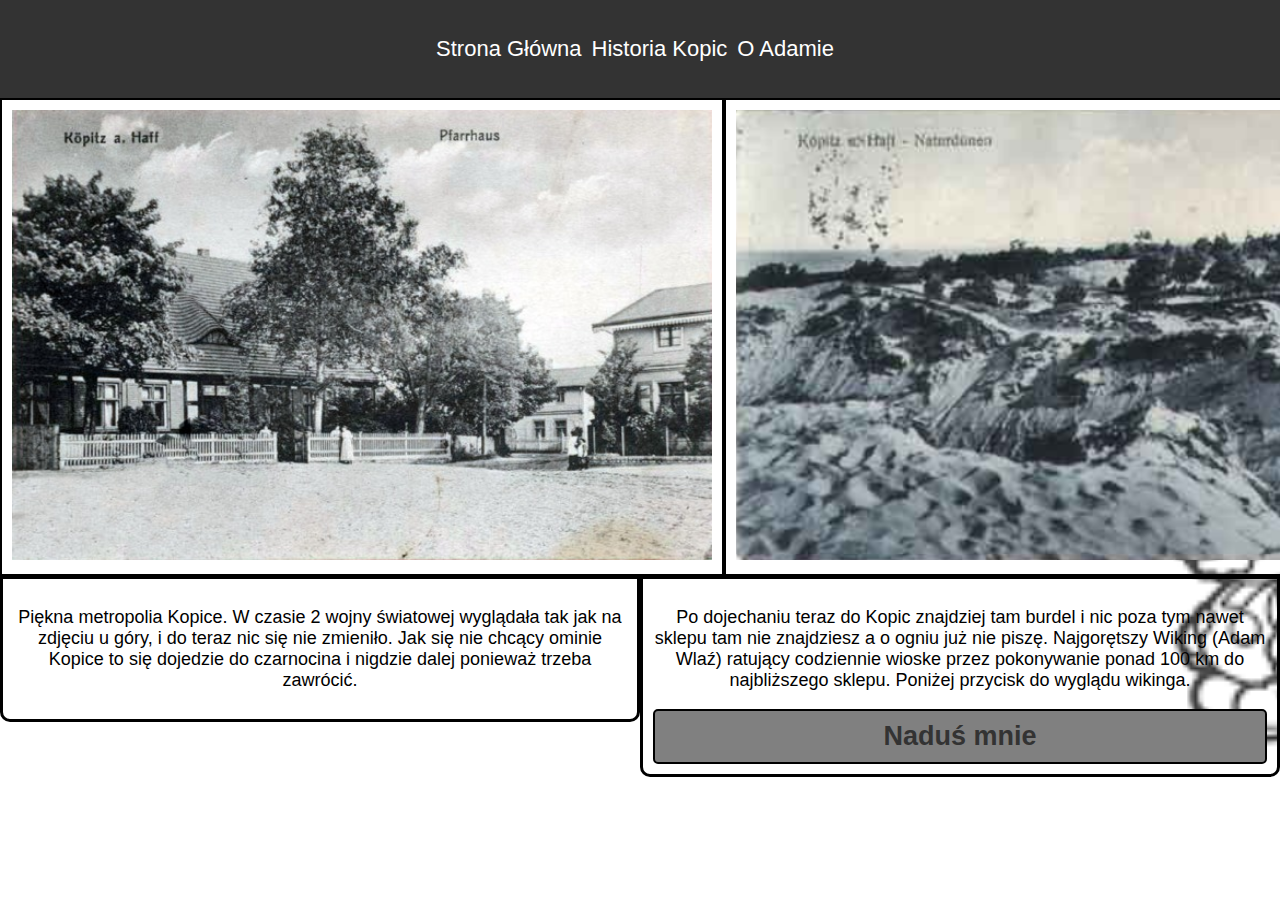
==== index.html @ 557777d1 "Update index.html" ====
<!DOCTYPE html>
<html lang="pl">
<head>
    <meta charset="UTF-8">
    <meta name="viewport" content="width=device-width, initial-scale=1.0">
    <title>Na Wojciechowskiego</title>
</head>

<link rel = "stylesheet" href = "/STRONA/ccsindex.css">

<body>
      <div class="container">
        <div class="sidebar">
          <div class="logo">
          </div>
          <ul>
            <li><a href="#">Strona Główna</a></li>
            <li><a href="/STRONA/Historia Kopic.html">Historia Kopic</a></li>
            <li><a href="STRONA/O adamie.html">O Adamie</a></li>
          </ul>
        </div>

</body>
<div class="cos1">
    <div class="obrazek1">
        <img src="/STRONA/kopitz.jpg" title="Kopitz" width="700" height="450">
</div>

  <div class="obrazek2">
          <img src="/STRONA/Kopice.jpg" title="Kopitz" width="700" height="450">
    </div>

  
</div> 


<div class="cos2">
    <div class="tekst1">
        <p>Piękna metropolia Kopice. W czasie 2 wojny światowej wyglądała tak jak na zdjęciu u góry, i do teraz nic się nie zmieniło. Jak się nie chcący ominie Kopice to się dojedzie do czarnocina i nigdzie dalej ponieważ trzeba zawrócić.</p>
    </div>

    <div class="tekst2">
        <p>Po dojechaniu teraz do Kopic znajdziej tam burdel i nic poza tym nawet sklepu tam nie znajdziesz a o ogniu już nie piszę. Najgorętszy Wiking (Adam Wlaź) ratujący codziennie wioske przez pokonywanie ponad 100 km do najbliższego sklepu. Poniżej przycisk do wyglądu wikinga.</p>
     <a href="/STRONA/rower.html" class="przycisk2">Naduś mnie</a>
    </div>
   

  </div>

</html>
---- STRONA/ccsindex.css ----
/*Do sidebara*/

body {
    margin: 0;
    padding: 0;
    font-family: Arial, sans-serif;
    background-image: url(images.png);
    background-size: cover;
  }
  
.sidebar {
    background-color: #333;
    padding: 20px;
    display: flex;
    justify-content: center;
  }
  
.sidebar ul {
    list-style: none;
    padding: 0;
    display: flex;
  }
  
.sidebar ul li {
    margin-right: 10px;
  }
  
.sidebar ul li a {
    text-decoration: none;
    color: #fff;
    font-size: 22px;
  }
  
.sidebar ul li a:hover {
    color: #ff8c00;
  }

/*Do obrazu */

.cos1 {
  display: flex;
  justify-content: space-around;
}

.obrazek1, .obrazek2 {
  padding: 10px;
  border: 2px solid   black;
}

/*Do przycisku*/

.przycisk2 {
  padding: 10px;
  background-color: grey;
  color: #333;
  border: 2px solid black;
  border-radius: 5px;
  cursor: pointer;
  text-align: center;
  text-decoration: none;
  font-size: 27px;
  font-weight: bold;
  display: flex;
  justify-content: center;
  align-items: center;
  
  }
  
  .przycisk2:hover {
  background-color: rgb(153, 153, 153);
  }

/*Do tekstu*/

.cos2 {
  display: flex;
  align-items: flex-start;
  justify-content: space-around;
}

.tekst1 {
  padding: 10px;
  border: 3px solid black;  
  width: 698px;
  border-radius: 0 0 10px 10px;
  font-size: 18px;
  text-align: center;
}

.tekst2 {
  padding: 10px;
  border: 3px solid black;  
  width: 698px;
  border-radius: 0 0 10px 10px;
  font-size: 18px;
  text-align: center;
}
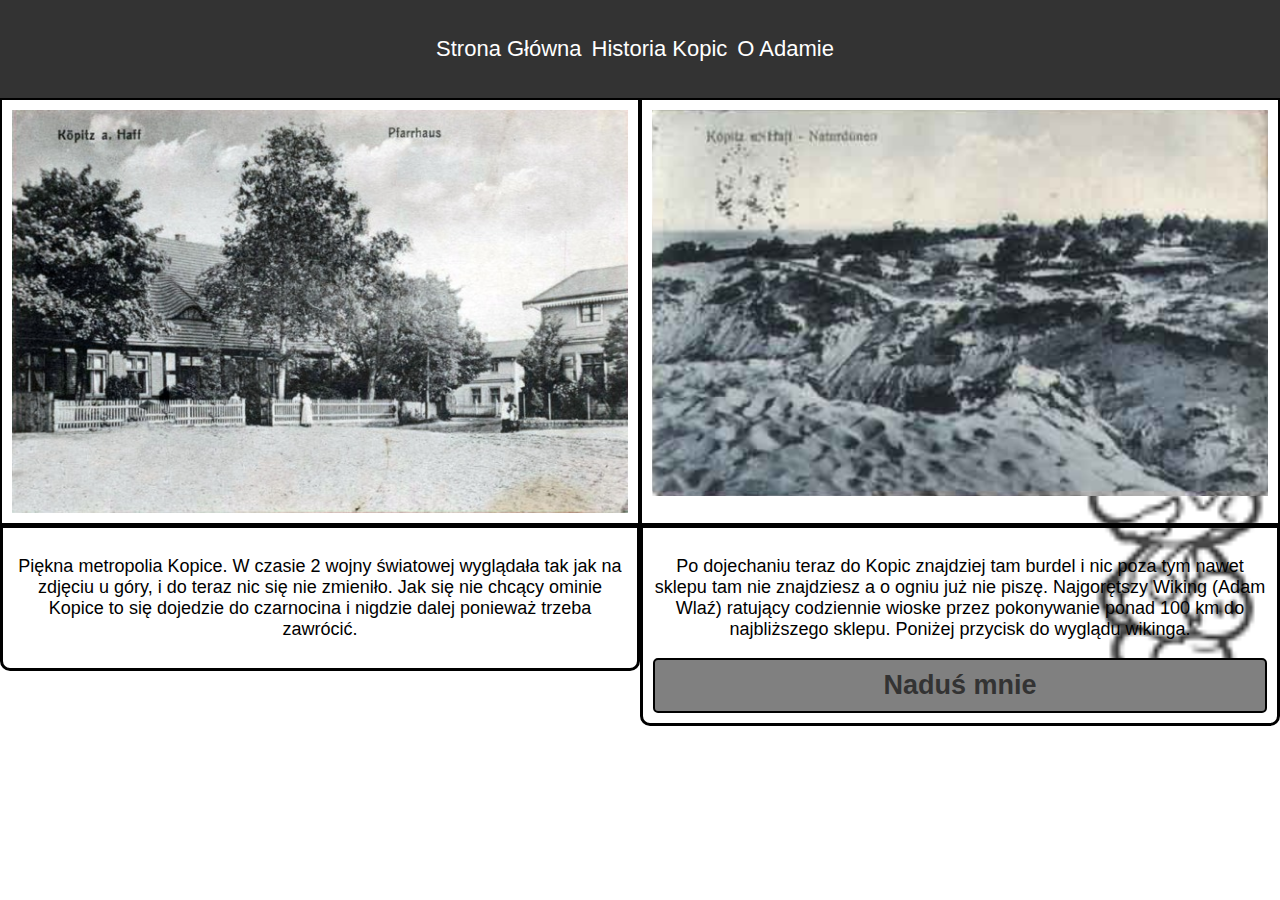
==== commit 0184949b: "UPD" ====
--- a/index.html
+++ b/index.html
@@ -6,7 +6,7 @@
     <title>Na Wojciechowskiego</title>
 </head>
 
-<link rel = "stylesheet" href = "/STRONA/ccsindex.css">
+<link rel = "stylesheet" href = "STRONA/ccsindex.css">
 
 <body>
       <div class="container">
@@ -15,24 +15,21 @@
           </div>
           <ul>
             <li><a href="#">Strona Główna</a></li>
-            <li><a href="/STRONA/Historia Kopic.html">Historia Kopic</a></li>
+            <li><a href="STRONA/Historia Kopic.html">Historia Kopic</a></li>
             <li><a href="STRONA/O adamie.html">O Adamie</a></li>
           </ul>
         </div>
-
 </body>
 <div class="cos1">
     <div class="obrazek1">
-        <img src="/STRONA/kopitz.jpg" title="Kopitz" width="700" height="450">
+        <img src="STRONA/kopitz.jpg" title="Kopitz" width="700" height="450">
 </div>
 
   <div class="obrazek2">
-          <img src="/STRONA/Kopice.jpg" title="Kopitz" width="700" height="450">
+          <img src="STRONA/Kopice.jpg" title="Kopitz" width="700" height="450">
     </div>
 
-  
 </div> 
-
 
 <div class="cos2">
     <div class="tekst1">
@@ -41,10 +38,10 @@
 
     <div class="tekst2">
         <p>Po dojechaniu teraz do Kopic znajdziej tam burdel i nic poza tym nawet sklepu tam nie znajdziesz a o ogniu już nie piszę. Najgorętszy Wiking (Adam Wlaź) ratujący codziennie wioske przez pokonywanie ponad 100 km do najbliższego sklepu. Poniżej przycisk do wyglądu wikinga.</p>
-     <a href="/STRONA/rower.html" class="przycisk2">Naduś mnie</a>
+     <a href="STRONA/rower.html" class="przycisk2">Naduś mnie</a>
     </div>
    
-
   </div>
 
+
 </html>
--- a/STRONA/ccsindex.css
+++ b/STRONA/ccsindex.css
@@ -94,4 +94,11 @@
   border-radius: 0 0 10px 10px;
   font-size: 18px;
   text-align: center;
+}
+
+img {
+  max-width: 100%;
+  height: auto;
+  display: block; /* Usuwa białe przestrzenie pod obrazem */
+  margin: 0 auto; /* Wyśrodkowuje obraz */
 }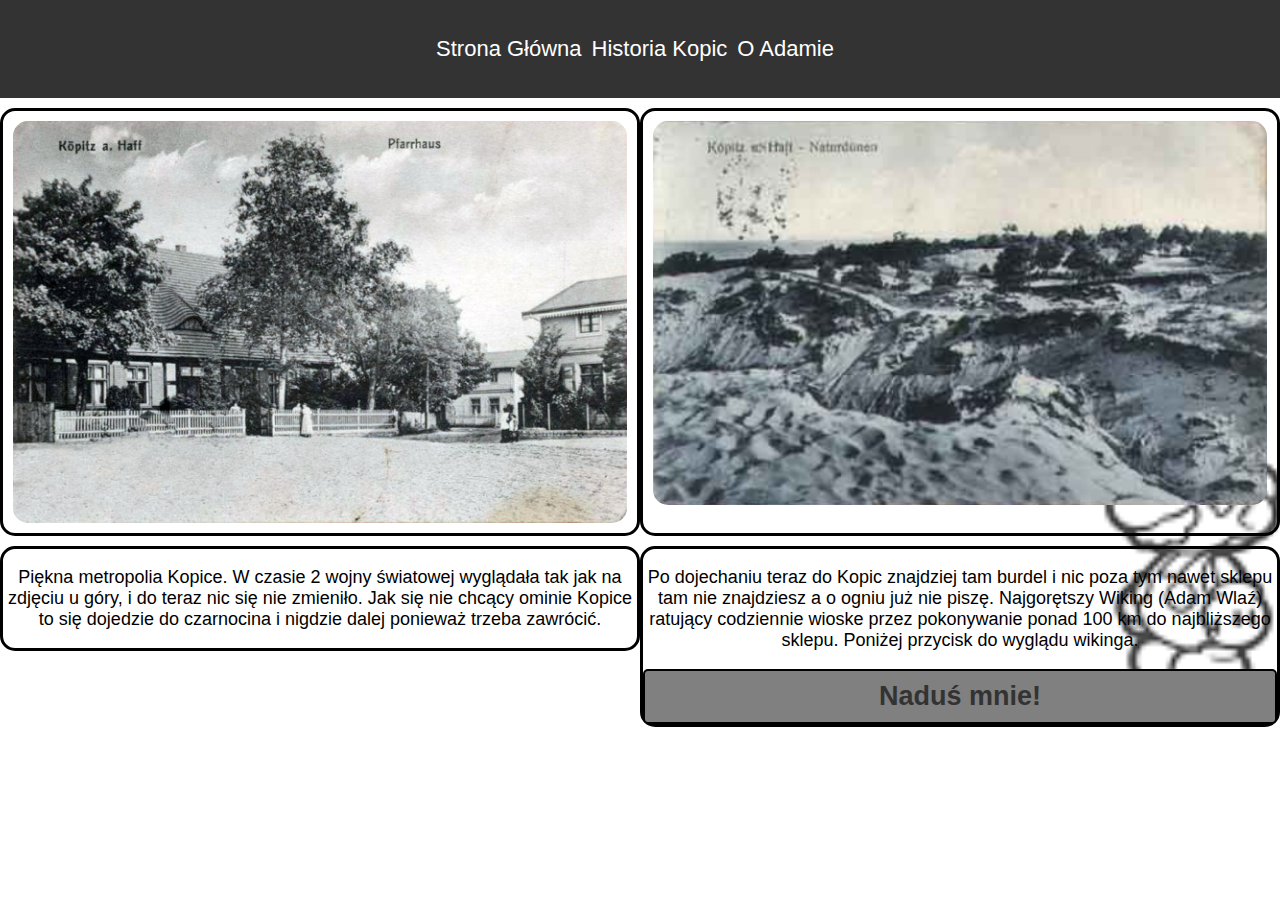
==== commit 6807a4ae: "UPD" ====
--- a/index.html
+++ b/index.html
@@ -20,6 +20,7 @@
           </ul>
         </div>
 </body>
+
 <div class="cos1">
     <div class="obrazek1">
         <img src="STRONA/kopitz.jpg" title="Kopitz" width="700" height="450">
@@ -38,7 +39,7 @@
 
     <div class="tekst2">
         <p>Po dojechaniu teraz do Kopic znajdziej tam burdel i nic poza tym nawet sklepu tam nie znajdziesz a o ogniu już nie piszę. Najgorętszy Wiking (Adam Wlaź) ratujący codziennie wioske przez pokonywanie ponad 100 km do najbliższego sklepu. Poniżej przycisk do wyglądu wikinga.</p>
-     <a href="STRONA/rower.html" class="przycisk2">Naduś mnie</a>
+     <a href="STRONA/rower.html" class="przycisk2">Naduś mnie!</a>
     </div>
    
   </div>
--- a/STRONA/ccsindex.css
+++ b/STRONA/ccsindex.css
@@ -44,7 +44,11 @@
 
 .obrazek1, .obrazek2 {
   padding: 10px;
-  border: 2px solid   black;
+  border: 3px solid black;
+  border-radius: 15px ;
+  margin-top: 10px;
+  width: 700px;
+  text-align: center;
 }
 
 /*Do przycisku*/
@@ -79,26 +83,33 @@
 }
 
 .tekst1 {
-  padding: 10px;
+  padding: 0;
   border: 3px solid black;  
-  width: 698px;
-  border-radius: 0 0 10px 10px;
+  width: 720px;
+  margin-top: 10px;
+  margin-bottom: 10px;
+  border-radius: 15px;
   font-size: 18px;
   text-align: center;
 }
 
 .tekst2 {
-  padding: 10px;
+  padding: 0;
   border: 3px solid black;  
-  width: 698px;
-  border-radius: 0 0 10px 10px;
+  width: 720px;
+  margin-top: 10px;
+  margin-bottom: 10px;
+  border-radius: 15px;
   font-size: 18px;
   text-align: center;
 }
 
+/*Do rensponsywności*/
+
 img {
   max-width: 100%;
   height: auto;
-  display: block; /* Usuwa białe przestrzenie pod obrazem */
-  margin: 0 auto; /* Wyśrodkowuje obraz */
+  display: block;
+  margin: 0 auto; 
+  border-radius: 15px;
 }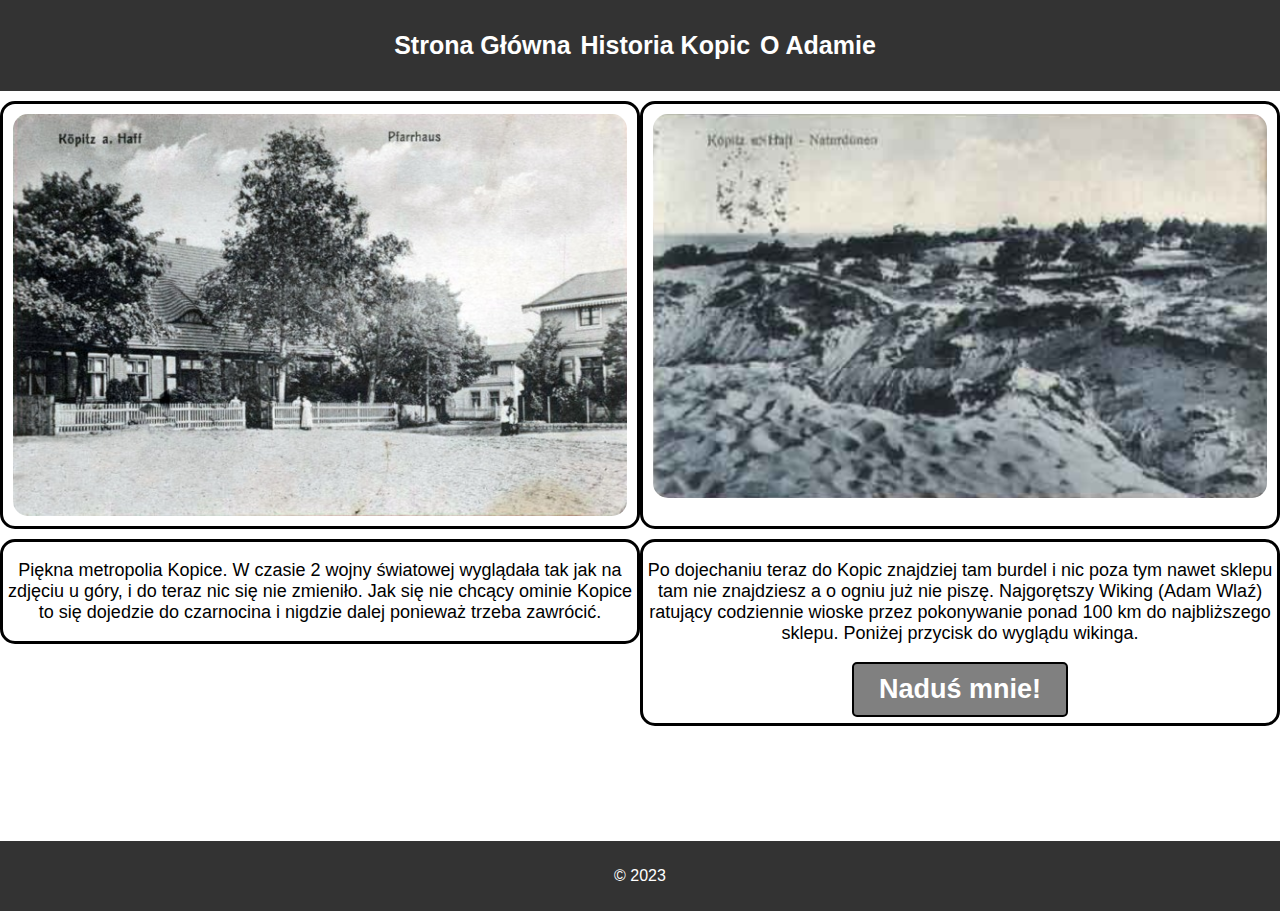
==== commit bc7bf031: "upd" ====
--- a/index.html
+++ b/index.html
@@ -9,6 +9,7 @@
 <link rel = "stylesheet" href = "STRONA/ccsindex.css">
 
 <body>
+
       <div class="container">
         <div class="sidebar">
           <div class="logo">
@@ -19,6 +20,7 @@
             <li><a href="STRONA/O adamie.html">O Adamie</a></li>
           </ul>
         </div>
+
 </body>
 
 <div class="cos1">
@@ -44,5 +46,10 @@
    
   </div>
 
+  <div id="stopka">
+    <footer>
+      <p>© 2023</p>
+    </footer>
+  </div>
 
 </html>
--- a/STRONA/ccsindex.css
+++ b/STRONA/ccsindex.css
@@ -1,38 +1,51 @@
-/*Do sidebara*/
+/*Do sidebara i stopki*/
 
 body {
-    margin: 0;
-    padding: 0;
-    font-family: Arial, sans-serif;
-    background-image: url(images.png);
-    background-size: cover;
-  }
-  
+  margin: 0;
+  padding: 0;
+  font-family: Arial, sans-serif;
+  background-image: url(images.png);
+  background-size: cover;
+}
+
 .sidebar {
-    background-color: #333;
-    padding: 20px;
-    display: flex;
-    justify-content: center;
-  }
-  
+  background-color: #333;
+  padding: 15px;
+  display: flex;
+  justify-content: center;
+}
+
 .sidebar ul {
-    list-style: none;
-    padding: 0;
-    display: flex;
-  }
-  
+  list-style: none;
+  padding: 0;
+  display: flex;
+}
+
 .sidebar ul li {
-    margin-right: 10px;
-  }
-  
+  margin-right: 10px;
+}
+
 .sidebar ul li a {
-    text-decoration: none;
-    color: #fff;
-    font-size: 22px;
-  }
-  
+  text-decoration: none;
+  color: #fff;
+  font-size: 25px;
+  font-weight: bold;
+}
+
 .sidebar ul li a:hover {
-    color: #ff8c00;
+  color: #ff8c00;
+  transition: 0.3s;
+}
+
+#stopka {
+  margin-top: 105px;
+}
+
+footer {
+  background-color: #333;
+  color: #fff;
+  text-align: center;
+  padding: 10px;
   }
 
 /*Do obrazu */
@@ -51,27 +64,34 @@
   text-align: center;
 }
 
+.obrazek1:hover, .obrazek2:hover {
+  background-color: grey;
+  transition: 0.2s;
+}
+
 /*Do przycisku*/
 
 .przycisk2 {
   padding: 10px;
   background-color: grey;
-  color: #333;
+  color: white;
   border: 2px solid black;
   border-radius: 5px;
   cursor: pointer;
-  text-align: center;
   text-decoration: none;
   font-size: 27px;
   font-weight: bold;
+  width: 15vw;
   display: flex;
   justify-content: center;
-  align-items: center;
-  
+  margin: 0 auto  ;
+  margin-bottom: 0.5vw;
   }
   
   .przycisk2:hover {
   background-color: rgb(153, 153, 153);
+  color: #ff8c00;
+  transition: 0.3s;
   }
 
 /*Do tekstu*/
@@ -82,7 +102,7 @@
   justify-content: space-around;
 }
 
-.tekst1 {
+.tekst1, .tekst2 {
   padding: 0;
   border: 3px solid black;  
   width: 720px;
@@ -93,15 +113,9 @@
   text-align: center;
 }
 
-.tekst2 {
-  padding: 0;
-  border: 3px solid black;  
-  width: 720px;
-  margin-top: 10px;
-  margin-bottom: 10px;
-  border-radius: 15px;
-  font-size: 18px;
-  text-align: center;
+.tekst1:hover, .tekst2:hover  {
+  background-color: rgb(167, 167, 167);
+  transition: 0.2s;
 }
 
 /*Do rensponsywności*/
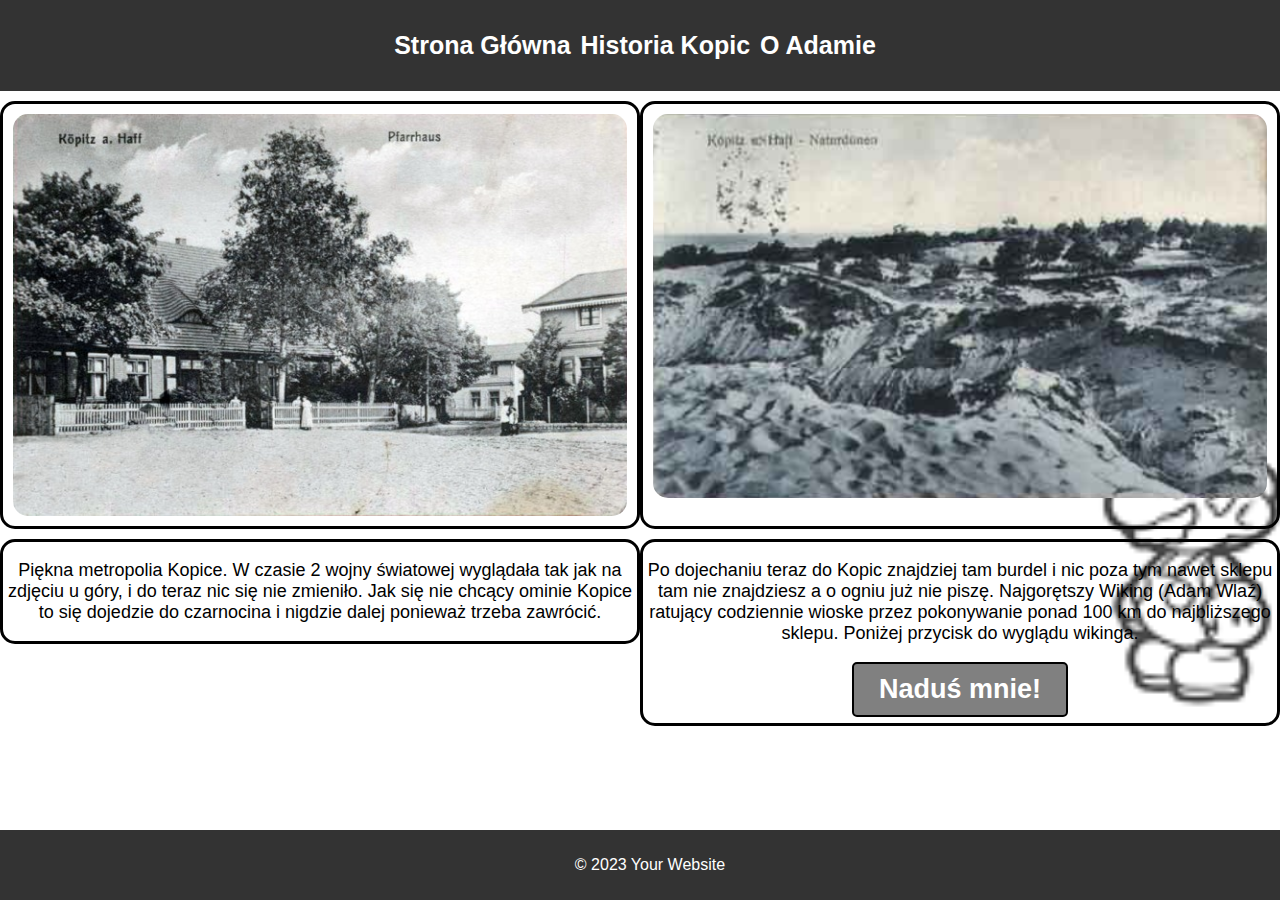
==== commit 4c51f4a3: "upd" ====
--- a/index.html
+++ b/index.html
@@ -46,10 +46,8 @@
    
   </div>
 
-  <div id="stopka">
-    <footer>
-      <p>© 2023</p>
-    </footer>
-  </div>
+<footer>
+  <p>&copy; 2023 Your Website</p>
+</footer>
 
 </html>
--- a/STRONA/ccsindex.css
+++ b/STRONA/ccsindex.css
@@ -6,6 +6,8 @@
   font-family: Arial, sans-serif;
   background-image: url(images.png);
   background-size: cover;
+  flex-direction: column;
+  display: flex;
 }
 
 .sidebar {
@@ -37,16 +39,23 @@
   transition: 0.3s;
 }
 
-#stopka {
-  margin-top: 105px;
-}
-
 footer {
   background-color: #333;
   color: #fff;
   text-align: center;
   padding: 10px;
-  }
+  margin-TOP: auto;
+}
+
+footer {
+  position: fixed;
+  bottom: 0;
+  width: 100%;
+  background-color: #333;
+  color: #fff;
+  text-align: center;
+  padding: 10px;
+}
 
 /*Do obrazu */
 
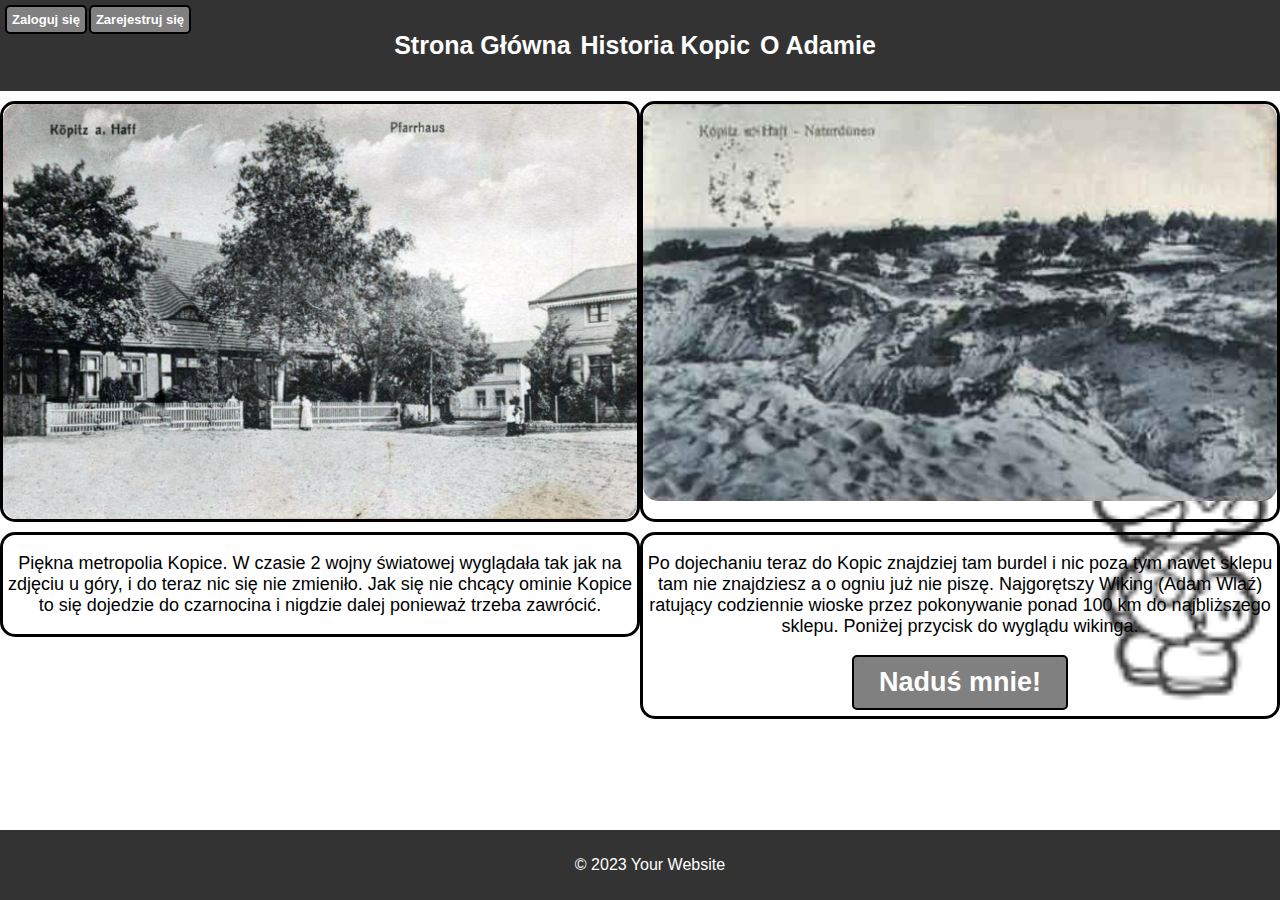
==== commit 2f3f073f: "UPD" ====
--- a/index.html
+++ b/index.html
@@ -9,17 +9,21 @@
 <link rel = "stylesheet" href = "STRONA/ccsindex.css">
 
 <body>
+<div class="cos3">
+  <a href="STRONA/zaloguj.html" class="zarejestruj">Zaloguj się</a>
+  <a href="STRONA/zarejestuj.html" class="zaloguj">Zarejestruj się</a>
+</div>
 
-      <div class="container">
-        <div class="sidebar">
-          <div class="logo">
-          </div>
-          <ul>
-            <li><a href="#">Strona Główna</a></li>
-            <li><a href="STRONA/Historia Kopic.html">Historia Kopic</a></li>
-            <li><a href="STRONA/O adamie.html">O Adamie</a></li>
-          </ul>
-        </div>
+<div class="container">
+  <div class="sidebar">
+    <div class="logo">
+      </div>
+        <ul>
+          <li><a href="#">Strona Główna</a></li>
+          <li><a href="STRONA/Historia Kopic.html">Historia Kopic</a></li>
+          <li><a href="STRONA/O adamie.html">O Adamie</a></li>
+        </ul>
+      </div>     
 
 </body>
 
@@ -29,7 +33,7 @@
 </div>
 
   <div class="obrazek2">
-          <img src="STRONA/Kopice.jpg" title="Kopitz" width="700" height="450">
+          <img src="STRONA/Kopice.jpg" title="Kopitz" width="700" height="550">
     </div>
 
 </div> 
--- a/STRONA/ccsindex.css
+++ b/STRONA/ccsindex.css
@@ -65,7 +65,7 @@
 }
 
 .obrazek1, .obrazek2 {
-  padding: 10px;
+  padding: 0px;
   border: 3px solid black;
   border-radius: 15px ;
   margin-top: 10px;
@@ -112,9 +112,9 @@
 }
 
 .tekst1, .tekst2 {
-  padding: 0;
+  padding: 0px;
   border: 3px solid black;  
-  width: 720px;
+  width: 700px;
   margin-top: 10px;
   margin-bottom: 10px;
   border-radius: 15px;
@@ -135,4 +135,31 @@
   display: block;
   margin: 0 auto; 
   border-radius: 15px;
+}
+
+/*Logowanie*/
+
+.cos3 {
+  display: flex;
+  position: fixed;
+  padding: 5px;
+}
+
+.zarejestruj, .zaloguj {
+  text-decoration: none;
+  color: white;
+  padding: 5px;
+  text-align: center;
+  border: 2px solid black;
+  border-radius: 5px;
+  background-color: grey;
+  font-size: 13px;
+  font-weight: bold;
+  justify-content: end;
+  margin-right: 2px;
+}
+
+.zarejestruj:hover, .zaloguj:hover {
+  color: #ff8c00;
+  transition: 0.2s;
 }